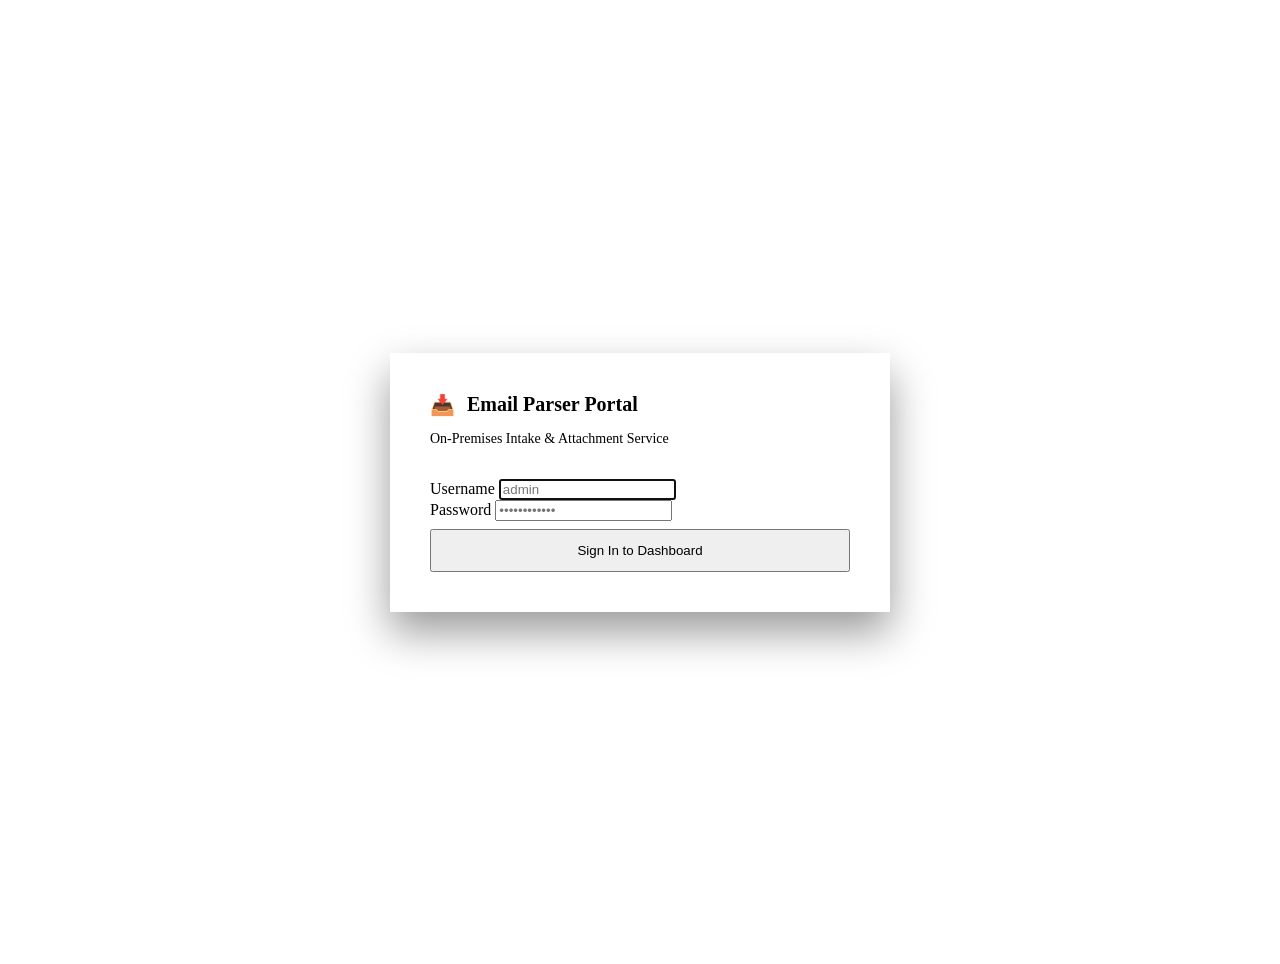
==== src/web/static/login.html @ a41a0eab "Add secure on-premises web dashboard with Argon2 auth, RBAC, safe attachment serving, and real-time " ====
<!DOCTYPE html>
<html lang="en">
<head>
  <meta charset="UTF-8">
  <meta name="viewport" content="width=device-width, initial-scale=1.0">
  <title>Login - Email Parser & Downloader</title>
  <link rel="stylesheet" href="/static/css/dashboard.css">
  <style>
    .login-container {
      min-height: 100vh;
      display: flex;
      align-items: center;
      justify-content: center;
      padding: 1.5rem;
    }
    .login-card {
      background: var(--bg-card);
      backdrop-filter: blur(16px);
      border: 1px solid var(--border-glass);
      border-radius: var(--radius-lg);
      padding: 2.5rem;
      max-width: 420px;
      width: 100%;
      box-shadow: 0 20px 40px rgba(0, 0, 0, 0.4);
    }
    .login-brand {
      display: flex;
      align-items: center;
      gap: 0.75rem;
      font-size: 1.25rem;
      font-weight: 700;
      margin-bottom: 0.5rem;
    }
    .login-subtitle {
      color: var(--text-muted);
      font-size: 0.875rem;
      margin-bottom: 2rem;
    }
    .error-banner {
      background: rgba(239, 68, 68, 0.15);
      border: 1px solid rgba(239, 68, 68, 0.3);
      color: var(--accent-danger);
      border-radius: var(--radius-sm);
      padding: 0.75rem;
      font-size: 0.85rem;
      margin-bottom: 1.25rem;
      display: none;
    }
  </style>
</head>
<body>
  <div class="ambient-glow"></div>
  <div class="login-container">
    <div class="login-card">
      <div class="login-brand">
        <div class="brand-icon">📥</div>
        <span>Email Parser Portal</span>
      </div>
      <p class="login-subtitle">On-Premises Intake & Attachment Service</p>

      <div id="login-error" class="error-banner"></div>

      <form id="login-form">
        <div class="form-group">
          <label class="form-label" for="username">Username</label>
          <input class="form-input" type="text" id="username" name="username" required autocomplete="username" autofocus placeholder="admin">
        </div>

        <div class="form-group">
          <label class="form-label" for="password">Password</label>
          <input class="form-input" type="password" id="password" name="password" required autocomplete="current-password" placeholder="••••••••••••">
        </div>

        <button type="submit" id="login-btn" class="btn btn-primary" style="width: 100%; justify-content: center; margin-top: 0.5rem; padding: 0.75rem;">
          Sign In to Dashboard
        </button>
      </form>
    </div>
  </div>

  <script>
    document.getElementById("login-form").addEventListener("submit", async (e) => {
      e.preventDefault();
      const errBox = document.getElementById("login-error");
      const submitBtn = document.getElementById("login-btn");
      
      errBox.style.display = "none";
      submitBtn.disabled = true;
      submitBtn.textContent = "Authenticating...";

      const username = document.getElementById("username").value;
      const password = document.getElementById("password").value;

      try {
        const res = await fetch("/api/auth/login", {
          method: "POST",
          headers: { "Content-Type": "application/json" },
          body: JSON.stringify({ username, password })
        });

        const data = await res.json().catch(() => ({}));
        if (res.ok && data.success) {
          window.location.href = "/";
        } else {
          errBox.textContent = data.message || "Invalid username or password.";
          errBox.style.display = "block";
        }
      } catch (err) {
        errBox.textContent = "Failed to connect to server.";
        errBox.style.display = "block";
      } finally {
        submitBtn.disabled = false;
        submitBtn.textContent = "Sign In to Dashboard";
      }
    });
  </script>
</body>
</html>
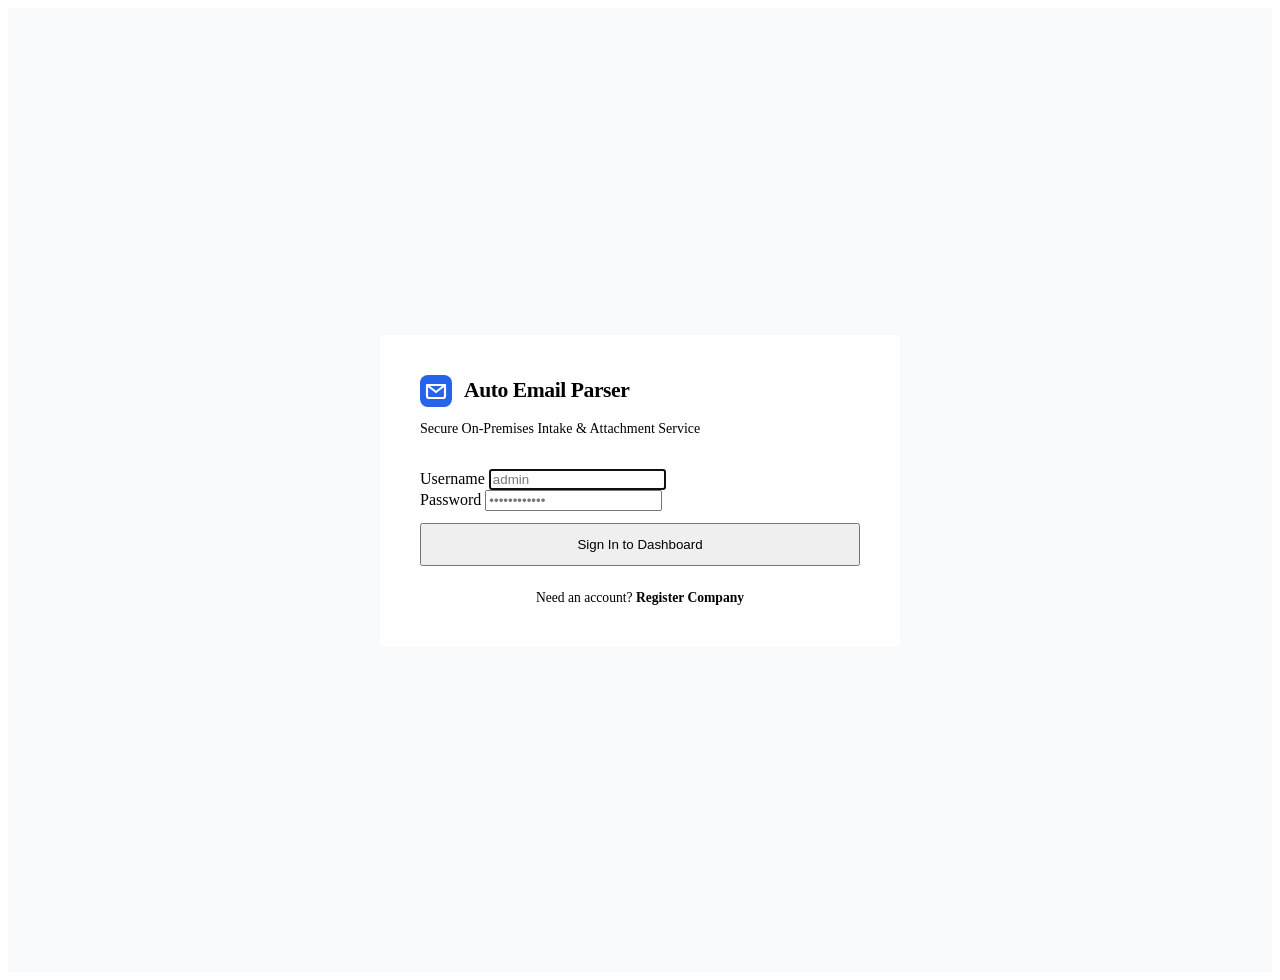
==== commit b953c96b: "Implement enterprise multi-mailbox management, monitoring controller, company registration, and mode" ====
--- a/src/web/static/login.html
+++ b/src/web/static/login.html
@@ -3,43 +3,47 @@
 <head>
   <meta charset="UTF-8">
   <meta name="viewport" content="width=device-width, initial-scale=1.0">
-  <title>Login - Email Parser & Downloader</title>
+  <title>Sign In - Enterprise Email Parser</title>
   <link rel="stylesheet" href="/static/css/dashboard.css">
   <style>
-    .login-container {
+    .auth-wrapper {
       min-height: 100vh;
       display: flex;
       align-items: center;
       justify-content: center;
-      padding: 1.5rem;
+      padding: 2rem;
+      background: #f8fafc;
     }
-    .login-card {
-      background: var(--bg-card);
-      backdrop-filter: blur(16px);
-      border: 1px solid var(--border-glass);
+    .auth-card {
+      background: #ffffff;
+      border: 1px solid var(--border-color);
       border-radius: var(--radius-lg);
       padding: 2.5rem;
-      max-width: 420px;
+      max-width: 440px;
       width: 100%;
-      box-shadow: 0 20px 40px rgba(0, 0, 0, 0.4);
+      box-shadow: var(--shadow-md);
     }
-    .login-brand {
+    .auth-brand {
       display: flex;
       align-items: center;
       gap: 0.75rem;
-      font-size: 1.25rem;
-      font-weight: 700;
       margin-bottom: 0.5rem;
     }
-    .login-subtitle {
+    .auth-title {
+      font-size: 1.35rem;
+      font-weight: 700;
+      color: var(--text-main);
+      letter-spacing: -0.02em;
+    }
+    .auth-sub {
       color: var(--text-muted);
       font-size: 0.875rem;
       margin-bottom: 2rem;
     }
-    .error-banner {
-      background: rgba(239, 68, 68, 0.15);
-      border: 1px solid rgba(239, 68, 68, 0.3);
-      color: var(--accent-danger);
+    .alert-error {
+      background: var(--danger-subtle);
+      border: 1px solid var(--danger-border);
+      color: var(--danger);
       border-radius: var(--radius-sm);
       padding: 0.75rem;
       font-size: 0.85rem;
@@ -49,16 +53,19 @@
   </style>
 </head>
 <body>
-  <div class="ambient-glow"></div>
-  <div class="login-container">
-    <div class="login-card">
-      <div class="login-brand">
-        <div class="brand-icon">📥</div>
-        <span>Email Parser Portal</span>
+  <div class="auth-wrapper">
+    <div class="auth-card">
+      <div class="auth-brand">
+        <svg xmlns="http://www.w3.org/2000/svg" width="32" height="32" viewBox="0 0 32 32" fill="none">
+          <rect width="32" height="32" rx="8" fill="#2563eb"/>
+          <path d="M7 10L16 17L25 10" stroke="white" stroke-width="2.2" stroke-linecap="round" stroke-linejoin="round"/>
+          <rect x="7" y="10" width="18" height="13" rx="2" stroke="white" stroke-width="2.2"/>
+        </svg>
+        <div class="auth-title">Auto Email Parser</div>
       </div>
-      <p class="login-subtitle">On-Premises Intake & Attachment Service</p>
+      <p class="auth-sub">Secure On-Premises Intake & Attachment Service</p>
 
-      <div id="login-error" class="error-banner"></div>
+      <div id="login-error" class="alert-error"></div>
 
       <form id="login-form">
         <div class="form-group">
@@ -71,10 +78,14 @@
           <input class="form-input" type="password" id="password" name="password" required autocomplete="current-password" placeholder="••••••••••••">
         </div>
 
-        <button type="submit" id="login-btn" class="btn btn-primary" style="width: 100%; justify-content: center; margin-top: 0.5rem; padding: 0.75rem;">
+        <button type="submit" id="login-btn" class="btn btn-primary" style="width: 100%; justify-content: center; margin-top: 0.75rem; padding: 0.75rem;">
           Sign In to Dashboard
         </button>
       </form>
+
+      <div style="margin-top: 1.5rem; text-align: center; font-size: 0.85rem; color: var(--text-muted);">
+        Need an account? <a href="/register" style="color: var(--primary); font-weight: 600; text-decoration: none;">Register Company</a>
+      </div>
     </div>
   </div>
 
@@ -106,7 +117,7 @@
           errBox.style.display = "block";
         }
       } catch (err) {
-        errBox.textContent = "Failed to connect to server.";
+        errBox.textContent = "Failed to connect to authentication server.";
         errBox.style.display = "block";
       } finally {
         submitBtn.disabled = false;
